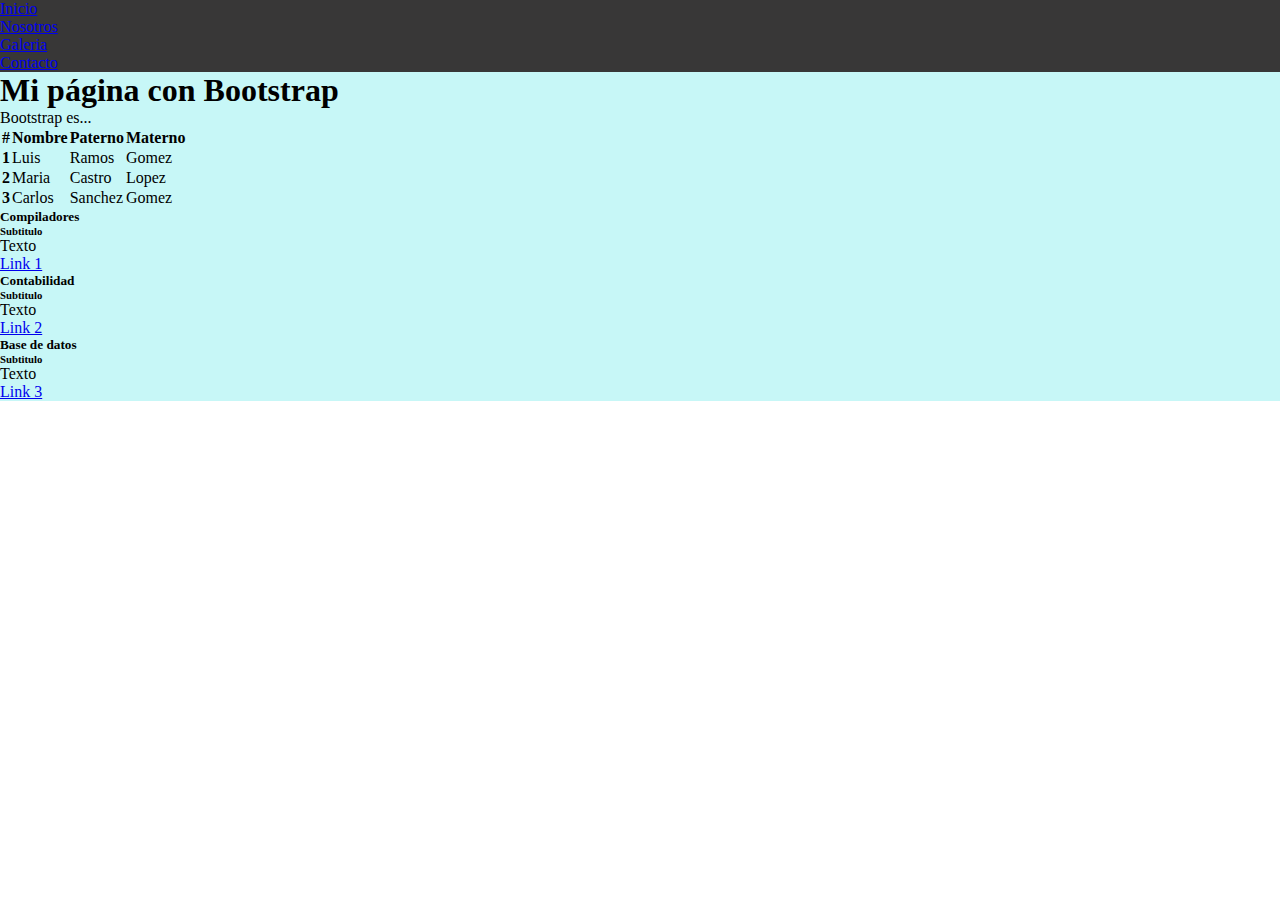
==== index.html @ 5866a865 "Practica 9" ====
<!DOCTYPE html>
<html lang="en">
<head>
    <meta charset="UTF-8">
    <meta name="viewport" content="width=device-width, initial-scale=1.0">
    <link rel="stylesheet" href="CSS/style.css">
    <link rel="stylesheet" type="text/css" href="Bootstrap/css/bootstrap.min.css">
    <script type="text/javascript" src="js/bootstrap.min.js"></script>
    <title>PRACTICA 9</title>
</head>
<body>
    <header>
        <nav class="navbar">
            <ul class="nav">
                <li class="nav-item">
                    <a class="nav-link active" href="#">Inicio</a>
                </li>
                <li class="nav-item">
                    <a class="nav-link" href="#">Nosotros</a>
                </li>
                <li class="nav-item">
                    <a class="nav-link" href="#">Galeria</a>
                </li>
                <li class="nav-item">
                    <a class="nav-link disabled" href="#" tabindex="-1" aria-disabled="true">Contacto</a>
                </li>
            </ul>
        </nav>
    </header>
    <article>
        <div class="container">
            <h1>Mi página con Bootstrap</h1>
            <p>Bootstrap es...</p>
            <table class="table">
                <thead class="thead-dark">
                    <tr>
                        <th scope="col">#</th>
                        <th scope="col">Nombre</th>
                        <th scope="col">Paterno</th>
                        <th scope="col">Materno</th>
                    </tr>
                </thead>
                <tbody>
                    <tr>
                        <th scope="row">1</th>
                        <td>Luis</td>
                        <td>Ramos</td>
                        <td>Gomez</td>
                    </tr>
                    <tr>
                        <th scope="row">2</th>
                        <td>Maria</td>
                        <td>Castro</td>
                        <td>Lopez</td>
                    </tr>
                    <tr>
                        <th scope="row">3</th>
                        <td>Carlos</td>
                        <td>Sanchez</td>
                        <td>Gomez</td>
                    </tr>
                </tbody>
            </table>
            <div class="row">
                <div class="col-4">
                    <div class="card">
                        <div class="card-body">
                            <h5 class="card-title">Compiladores</h5>
                            <h6 class="card-subtitle mb-2 text-muted">Subtitulo</h6>
                            <p class="card-text">Texto</p>
                            <a href="#" class="card-link">Link 1</a>
                        </div>
                    </div>
                </div>
                <div class="col-4">
                    <div class="card">
                        <div class="card-body">
                            <h5 class="card-title">Contabilidad</h5>
                            <h6 class="card-subtitle mb-2 text-muted">Subtitulo</h6>
                            <p class="card-text">Texto</p>
                            <a href="#" class="card-link">Link 2</a>
                        </div>
                    </div>
                </div>
                <div class="col-4">
                    <div class="card">
                        <div class="card-body">
                            <h5 class="card-title">Base de datos</h5>
                            <h6 class="card-subtitle mb-2 text-muted">Subtitulo</h6>
                            <p class="card-text">Texto</p>
                            <a href="#" class="card-link">Link 3</a>
                        </div>
                    </div>
                </div>
            </div>
        </div>
    </article>
    <footer></footer>
</body>
</html>
---- CSS/style.css ----
*{
    padding: 0;
    margin: 0;
}
article {
    background-color: rgb(199,247,247);
}
nav {
    background-color: rgb(56,55,55);
}
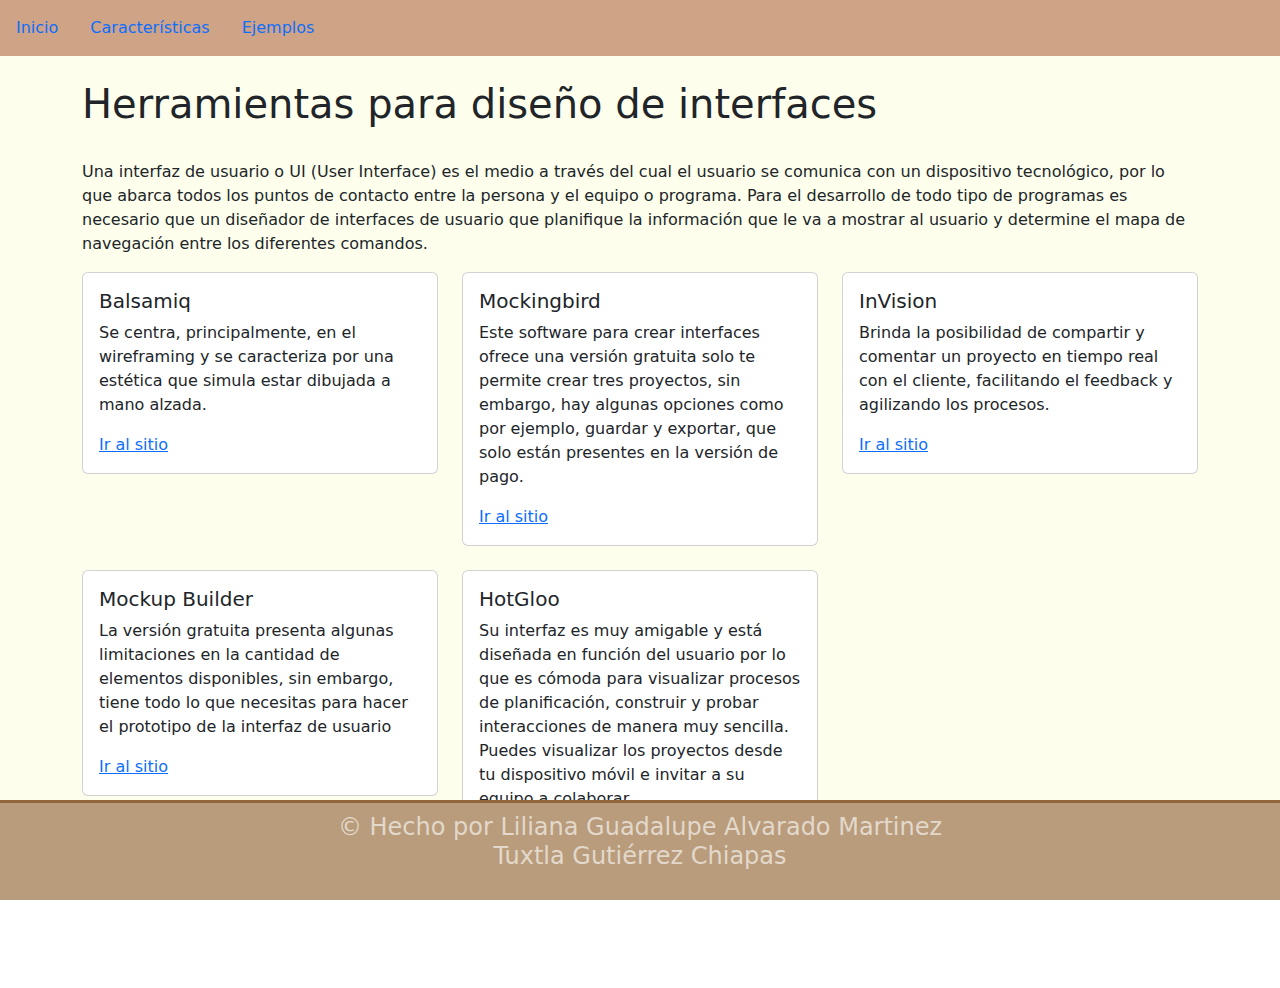
==== commit c77af225: "Práctica_9" ====
--- a/index.html
+++ b/index.html
@@ -16,85 +16,78 @@
                     <a class="nav-link active" href="#">Inicio</a>
                 </li>
                 <li class="nav-item">
-                    <a class="nav-link" href="#">Nosotros</a>
+                    <a class="nav-link" href="caracteristicas.html">Características</a>
                 </li>
                 <li class="nav-item">
-                    <a class="nav-link" href="#">Galeria</a>
-                </li>
-                <li class="nav-item">
-                    <a class="nav-link disabled" href="#" tabindex="-1" aria-disabled="true">Contacto</a>
+                    <a class="nav-link" href="ejemplos.html">Ejemplos</a>
                 </li>
             </ul>
         </nav>
     </header>
     <article>
-        <div class="container">
-            <h1>Mi página con Bootstrap</h1>
-            <p>Bootstrap es...</p>
-            <table class="table">
-                <thead class="thead-dark">
-                    <tr>
-                        <th scope="col">#</th>
-                        <th scope="col">Nombre</th>
-                        <th scope="col">Paterno</th>
-                        <th scope="col">Materno</th>
-                    </tr>
-                </thead>
-                <tbody>
-                    <tr>
-                        <th scope="row">1</th>
-                        <td>Luis</td>
-                        <td>Ramos</td>
-                        <td>Gomez</td>
-                    </tr>
-                    <tr>
-                        <th scope="row">2</th>
-                        <td>Maria</td>
-                        <td>Castro</td>
-                        <td>Lopez</td>
-                    </tr>
-                    <tr>
-                        <th scope="row">3</th>
-                        <td>Carlos</td>
-                        <td>Sanchez</td>
-                        <td>Gomez</td>
-                    </tr>
-                </tbody>
-            </table>
+        <div class="container"> <br>
+            <h1>Herramientas para diseño de interfaces</h1> <br>
+            <p>Una interfaz de usuario o UI (User Interface) es el medio a través del cual el usuario 
+             se comunica con un dispositivo tecnológico, por lo que abarca todos los puntos de contacto entre la 
+             persona y el equipo o programa.
+             Para el desarrollo de todo tipo de programas es necesario que un diseñador de interfaces de usuario 
+             que planifique la información que le va a mostrar al usuario y determine el mapa de navegación entre 
+             los diferentes comandos.
+            </p>
             <div class="row">
                 <div class="col-4">
                     <div class="card">
                         <div class="card-body">
-                            <h5 class="card-title">Compiladores</h5>
-                            <h6 class="card-subtitle mb-2 text-muted">Subtitulo</h6>
-                            <p class="card-text">Texto</p>
-                            <a href="#" class="card-link">Link 1</a>
+                            <h5 class="card-title">Balsamiq</h5>
+                            <p class="card-text">Se centra, principalmente, en el wireframing y se caracteriza por una estética que simula estar dibujada a mano alzada.</p>
+                            <a href="https://www.lucidchart.com/pages/landing/balsamiq-mockups-alternative?utm_source=bing&utm_medium=cpc&utm_campaign=_chart_en_tier2_desktop_search_nb_exact_&km_CPC_CampaignId=369459376&km_CPC_AdGroupID=1228154663727795&km_CPC_Keyword=balsamiq&km_CPC_MatchType=e&km_CPC_ExtensionID={extensionid}&km_CPC_Network=o&km_CPC_AdPosition=&km_CPC_Creative=&km_CPC_TargetID=kwd-76759808571582:loc-119&km_CPC_Country=151273&km_CPC_Device=c&km_CPC_placement=&km_CPC_target=&mkt_query=balsamiq&msclkid=1fe58188acd010ee8a5ae496f9081360" class="card-link">Ir al sitio</a>
                         </div>
                     </div>
                 </div>
                 <div class="col-4">
                     <div class="card">
                         <div class="card-body">
-                            <h5 class="card-title">Contabilidad</h5>
-                            <h6 class="card-subtitle mb-2 text-muted">Subtitulo</h6>
-                            <p class="card-text">Texto</p>
-                            <a href="#" class="card-link">Link 2</a>
+                            <h5 class="card-title">Mockingbird</h5>
+                            <p class="card-text">Este software para crear interfaces ofrece una versión gratuita solo te permite crear tres proyectos, sin embargo, hay algunas opciones como por ejemplo, guardar y exportar, que solo están presentes en la versión de pago.</p>
+                            <a href="https://sourceforge.net/projects/ffmockingbird/" class="card-link">Ir al sitio</a>
                         </div>
                     </div>
                 </div>
                 <div class="col-4">
                     <div class="card">
                         <div class="card-body">
-                            <h5 class="card-title">Base de datos</h5>
-                            <h6 class="card-subtitle mb-2 text-muted">Subtitulo</h6>
-                            <p class="card-text">Texto</p>
-                            <a href="#" class="card-link">Link 3</a>
+                            <h5 class="card-title">InVision</h5>
+                            <p class="card-text">Brinda la posibilidad de compartir y comentar un proyecto en tiempo real con el cliente, facilitando el feedback y agilizando los procesos.</p>
+                            <a href="https://www.invisionapp.com/" class="card-link">Ir al sitio</a>
+                        </div>
+                    </div>
+                </div>
+            </div> <br>
+            <div class="row">
+                <div class="col-4">
+                    <div class="card">
+                        <div class="card-body">
+                            <h5 class="card-title">Mockup Builder</h5>
+                            <p class="card-text">La versión gratuita presenta algunas limitaciones en la cantidad de elementos disponibles, sin embargo, tiene todo lo que necesitas para hacer el prototipo de la interfaz de usuario</p>
+                            <a href="https://elements.envato.com/lp/mockups/?adposition=&msclkid=b61e86ebfa7f10bf2c27e3f5ac8138e0&utm_source=bing&utm_medium=cpc&utm_campaign=elements_bing_en_1_b&utm_term=mockup&utm_content=ee_mockup_mockup_oka_b" class="card-link">Ir al sitio</a>
+                        </div>
+                    </div>
+                </div>
+                <div class="col-4">
+                    <div class="card">
+                        <div class="card-body">
+                            <h5 class="card-title">HotGloo</h5>
+                            <p class="card-text">Su interfaz es muy amigable y está diseñada en función del usuario por lo que es cómoda para visualizar procesos de planificación, construir y probar interacciones de manera muy sencilla.
+
+                                Puedes visualizar los proyectos desde tu dispositivo móvil e invitar a su equipo a colaborar</p>
+                            <a href="https://www.hotgloo.com/" class="card-link">Ir al sitio</a>
                         </div>
                     </div>
                 </div>
             </div>
         </div>
-    </article>
-    <footer></footer>
+    </article> <br> <br><br> <br>
+    <br><footer class="piePagina"><h4> &copy; Hecho por Liliana Guadalupe Alvarado Martinez <br> 
+    Tuxtla Gutiérrez Chiapas </h4></footer>
 </body>
 </html>--- a/CSS/style.css
+++ b/CSS/style.css
@@ -3,8 +3,30 @@
     margin: 0;
 }
 article {
-    background-color: rgb(199,247,247);
+    background-color: rgb(253, 255, 236);
 }
 nav {
-    background-color: rgb(56,55,55);
+    background-color: rgb(206, 163, 134);
+}
+footer{
+    float: left;
+    position: relative;
+    bottom: 0;
+    width: 100%;
+    height: 80%;
+    box-sizing: border-box;
+    border-top: 3px solid #92663d;
+    background-color: #b6987c;
+    color: rgb(221, 215, 255);
+    text-align: center;
+    padding-top: 10px;;
+}
+.piePagina{
+    width: 100%; /*ancho*/
+    height: 100px; /*alto*/
+    background: #b99c7b; /*color de fondo*/
+    color: rgb(226, 216, 203);/*color de letra dentro de la clase*/
+    bottom: 0; /*espacio de separación parte inferior*/
+    position: fixed;
+    left: 0; /*alineacipon de contenidos a la izquierda*/
 }